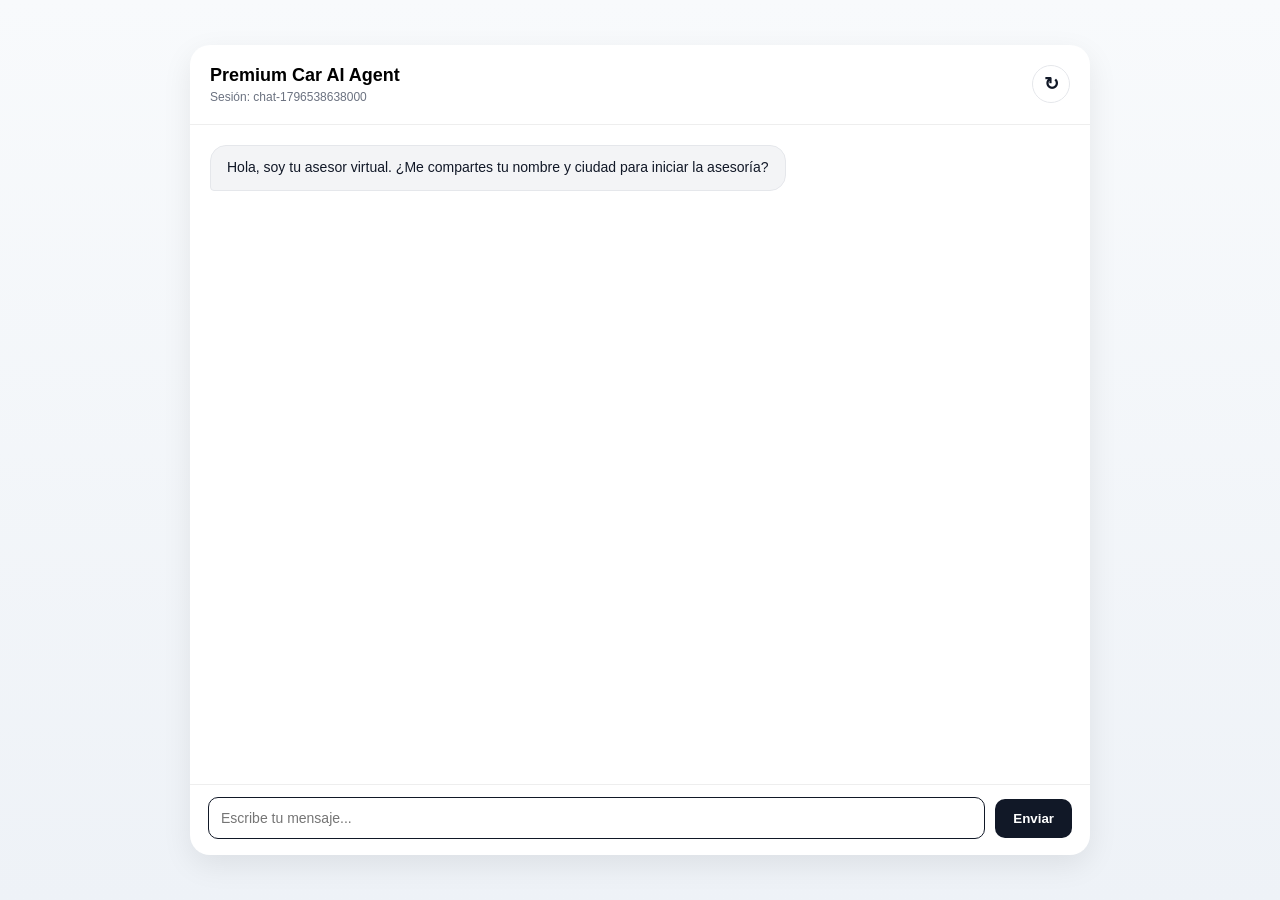
==== templates/chat.html @ faed9aef "Initial clean deployment version" ====
<!DOCTYPE html>
<html lang="es">
<head>
  <meta charset="UTF-8" />
  <meta name="viewport" content="width=device-width, initial-scale=1.0"/>
  <title>Premium Car AI Agent</title>

  <style>
    body {
      margin: 0;
      font-family: "Segoe UI", Arial, sans-serif;
      background: linear-gradient(180deg,#f8fafc,#eef2f7);
      display: flex;
      justify-content: center;
      align-items: center;
      height: 100vh;
    }

    .app {
      width: 90%;
      max-width: 900px;
      height: 90vh;
      background: white;
      border-radius: 20px;
      display: flex;
      flex-direction: column;
      box-shadow: 0 10px 30px rgba(0,0,0,0.08);
      overflow: hidden;
    }

    .header {
      padding: 20px;
      border-bottom: 1px solid #eee;
      display: flex;
      justify-content: space-between;
      align-items: flex-start;
      gap: 16px;
    }

    .title {
      font-weight: bold;
      font-size: 18px;
    }

    #sessionBadge {
      margin-top: 4px;
      font-size: 12px;
      color: #6b7280;
    }

    .header-actions {
      display: flex;
      gap: 8px;
      align-items: center;
    }

    .reset-button {
      background: #ffffff;
      color: #111827;
      border: 1px solid #e5e7eb;
      width: 38px;
      height: 38px;
      border-radius: 999px;
      padding: 0;
      font-size: 18px;
      line-height: 1;
    }

    .reset-button:hover {
      background: #f9fafb;
    }

    .chat {
      flex: 1;
      overflow-y: auto;
      padding: 20px;
      display: flex;
      flex-direction: column;
      gap: 12px;
    }

    .message-row {
      display: flex;
    }

    .message-row.user {
      justify-content: flex-end;
    }

    .message-row.agent {
      justify-content: flex-start;
    }

    .message {
      max-width: 70%;
      padding: 12px 16px;
      border-radius: 16px;
      font-size: 14px;
      line-height: 1.4;
      white-space: pre-wrap;
    }

    .message.user {
      background: #111827;
      color: white;
      border-bottom-right-radius: 4px;
    }

    .message.agent {
      background: #f3f4f6;
      color: #111827;
      border: 1px solid #e5e7eb;
      border-bottom-left-radius: 4px;
    }

    .composer {
      border-top: 1px solid #eee;
      padding: 12px 18px 16px;
      display: flex;
      gap: 10px;
      align-items: center;
      width: 100%;
      box-sizing: border-box;
    }

    .composer input {
      flex: 1 1 auto;
      min-width: 0;
      width: 100%;
      padding: 12px;
      border-radius: 10px;
      border: 1px solid #ddd;
      font-size: 14px;
      outline: none;
      box-sizing: border-box;
    }

    .composer input:focus {
      border-color: #111827;
    }
    .composer button {
      flex: 0 0 auto;
    }    
    
    button {
      background: #111827;
      color: white;
      border: none;
      padding: 12px 18px;
      border-radius: 10px;
      cursor: pointer;
      font-weight: 600;
    }

    button:disabled {
      opacity: 0.6;
      cursor: not-allowed;
    }

    .typing {
      padding: 10px 14px;
      border-radius: 14px;
      background: #f3f4f6;
      border: 1px solid #e5e7eb;
      font-size: 13px;
      color: #6b7280;
    }
    .quick-replies {
      border-top: 1px solid #eee;
      padding: 10px 18px 4px;
      display: none;
      flex-wrap: wrap;
      gap: 8px;
      background: #ffffff;
      box-sizing: border-box;
    }

    .quick-reply {
      background: #ffffff;
      color: #111827;
      border: 1px solid #d1d5db;
      padding: 8px 12px;
      border-radius: 999px;
      cursor: pointer;
      font-size: 13px;
      font-weight: 600;
      transition: all 0.15s ease;
    }

    .quick-reply:hover {
      background: #111827;
      color: #ffffff;
      border-color: #111827;
    }

  </style>
</head>

<body>

<div class="app">
  <div class="header">
    <div>
      <div class="title">Premium Car AI Agent</div>
      <div id="sessionBadge"></div>
    </div>

    <div class="header-actions">
      <button id="resetButton" class="reset-button" title="Nueva consulta" aria-label="Nueva consulta">↻</button>
    </div>
  </div>

 <div id="chat" class="chat"></div>

<div id="quickReplies" class="quick-replies"></div>

<div class="composer">
  <input id="input" placeholder="Escribe tu mensaje..." autocomplete="off">
  <button id="sendButton">Enviar</button>
</div>

<script>
/*
  Chat de prueba conectado a n8n.

  Producción local:
    http://localhost:5678/webhook/premium-car-agent

  Test webhook:
    http://localhost:5678/webhook-test/premium-car-agent
*/
const WEBHOOK_URL = localStorage.getItem("premiumCarWebhookUrl") || "http://localhost:5678/webhook/premium-car-agent";

const STORAGE_KEYS = {
  sessionId: "premiumCarSessionId",
  messages: "premiumCarMessages",
  leadState: "premiumCarLeadState",
  conversationHistory: "premiumCarConversationHistory"
};

const chat = document.getElementById("chat");
const input = document.getElementById("input");
const sendButton = document.getElementById("sendButton");
const resetButton = document.getElementById("resetButton");
const sessionBadge = document.getElementById("sessionBadge");
const quickReplies = document.getElementById("quickReplies");

const state = {
  sessionId: getOrCreateSessionId(),
  messages: getStoredArray(STORAGE_KEYS.messages),
  conversationHistory: getStoredArray(STORAGE_KEYS.conversationHistory),
  leadState: getStoredObject(STORAGE_KEYS.leadState)
};

function updateSessionBadge() {
  sessionBadge.innerText = "Sesión: " + state.sessionId;
}

function getOrCreateSessionId() {
  let sessionId = localStorage.getItem(STORAGE_KEYS.sessionId);

  if (!sessionId) {
    sessionId = "chat-" + Date.now();
    localStorage.setItem(STORAGE_KEYS.sessionId, sessionId);
  }

  return sessionId;
}

function getStoredArray(key) {
  try {
    return JSON.parse(localStorage.getItem(key)) || [];
  } catch {
    return [];
  }
}

function getStoredObject(key) {
  try {
    return JSON.parse(localStorage.getItem(key)) || {};
  } catch {
    return {};
  }
}

function persistState() {
  localStorage.setItem(STORAGE_KEYS.sessionId, state.sessionId);
  localStorage.setItem(STORAGE_KEYS.messages, JSON.stringify(state.messages.slice(-60)));
  localStorage.setItem(STORAGE_KEYS.conversationHistory, JSON.stringify(state.conversationHistory.slice(-12)));
  localStorage.setItem(STORAGE_KEYS.leadState, JSON.stringify(state.leadState || {}));
}

function addMessage(role, text, persist = true) {
  const row = document.createElement("div");
  row.className = "message-row " + role;

  const bubble = document.createElement("div");
  bubble.className = "message " + role;
  bubble.innerText = text;

  row.appendChild(bubble);
  chat.appendChild(row);
  chat.scrollTop = chat.scrollHeight;

  if (persist && text !== "Escribiendo...") {
    state.messages.push({ role, text });

    const historyRole = role === "agent" ? "assistant" : "user";
    state.conversationHistory.push({
      role: historyRole,
      content: text
    });

    state.messages = state.messages.slice(-60);
    state.conversationHistory = state.conversationHistory.slice(-12);
    persistState();
  }
}

function restoreMessages() {
  chat.innerHTML = "";

  if (state.messages.length === 0) {
    addMessage("agent", "Hola, soy tu asesor virtual. ¿Me compartes tu nombre y ciudad para iniciar la asesoría?");
    return;
  }

  state.messages.forEach((item) => {
    addMessage(item.role, item.text, false);
  });

  chat.scrollTop = chat.scrollHeight;
}

function addTyping() {
  removeTyping();

  const row = document.createElement("div");
  row.className = "message-row agent";
  row.id = "typing";

  const bubble = document.createElement("div");
  bubble.className = "typing";
  bubble.innerText = "Escribiendo...";

  row.appendChild(bubble);
  chat.appendChild(row);
  chat.scrollTop = chat.scrollHeight;
}

function removeTyping() {
  const typing = document.getElementById("typing");
  if (typing) typing.remove();
}

function getAgentReply(data) {
  return (
    data.assistant_reply ||
    data.reply ||
    data.message ||
    data.response ||
    data.output ||
    data.json?.assistant_reply ||
    data.json?.reply ||
    data.body?.assistant_reply ||
    data.body?.reply ||
    "Sin respuesta del agente."
  );
}

function getUpdatedLeadState(data) {
  return (
    data.updated_lead_state ||
    data.lead_state ||
    data.json?.updated_lead_state ||
    data.body?.updated_lead_state ||
    {}
  );
}

function getQuickReplies(data) {
  const replies =
    data.quick_replies ||
    data.quickReplies ||
    data.json?.quick_replies ||
    data.json?.quickReplies ||
    data.body?.quick_replies ||
    data.body?.quickReplies ||
    [];

  if (!Array.isArray(replies)) {
    return [];
  }

  return replies
    .map(reply => String(reply || "").trim())
    .filter(reply => reply)
    .slice(0, 4);
}

function renderQuickReplies(replies) {
  quickReplies.innerHTML = "";

  if (!Array.isArray(replies) || replies.length === 0) {
    quickReplies.style.display = "none";
    return;
  }

  replies.forEach(reply => {
    const button = document.createElement("button");
    button.type = "button";
    button.className = "quick-reply";
    button.innerText = reply;

    button.addEventListener("click", () => {
      quickReplies.innerHTML = "";
      quickReplies.style.display = "none";

      input.value = reply;
      sendMessage();
    });

    quickReplies.appendChild(button);
  });

  quickReplies.style.display = "flex";
}


function mergeLeadState(updatedLeadState) {
  if (!updatedLeadState || typeof updatedLeadState !== "object") {
    return;
  }

  state.leadState = {
    ...state.leadState,
    ...updatedLeadState
  };

  persistState();
}

async function sendMessage() {
  const message = input.value.trim();
  if (!message || sendButton.disabled) return;

  renderQuickReplies([]);

  addMessage("user", message);
  input.value = "";
  sendButton.disabled = true;
  addTyping();

  try {
    const payload = {
      session_id: state.sessionId,
      message: message,

      // -----------------------------
      // Estado acumulado enviado al backend
      // -----------------------------
      // Esto evita que el agente olvide nombre, ciudad, presupuesto,
      // modelo de interés y demás datos capturados en turnos previos.
      lead_state: state.leadState || {},
      conversation_history: state.conversationHistory.slice(-8),
      catalog_context: "",
      metadata: {
        source: "chat-html",
        mode: "full-page-test-chat"
      }
    };

    const res = await fetch(WEBHOOK_URL, {
      method: "POST",
      headers: {
        "Content-Type": "application/json"
      },
      body: JSON.stringify(payload)
    });

    const text = await res.text();

    if (!res.ok) {
      throw new Error("HTTP " + res.status + ": " + text);
    }

    if (!text) {
      throw new Error("Respuesta vacía desde n8n.");
    }

    let data;
    try {
      data = JSON.parse(text);
    } catch (parseError) {
      throw new Error("La respuesta no es JSON válido: " + text);
    }

    removeTyping();

    mergeLeadState(getUpdatedLeadState(data));

    const reply = getAgentReply(data);
    addMessage("agent", reply);

    renderQuickReplies(getQuickReplies(data));

  } catch (err) {
    removeTyping();
    console.error("Chat error:", err);

    addMessage(
      "agent",
      "Estoy teniendo un problema técnico. Intenta nuevamente en unos segundos."
    );
  } finally {
    sendButton.disabled = false;
    input.focus();
  }
}

function resetConversation() {
  localStorage.removeItem(STORAGE_KEYS.sessionId);
  localStorage.removeItem(STORAGE_KEYS.messages);
  localStorage.removeItem(STORAGE_KEYS.leadState);
  localStorage.removeItem(STORAGE_KEYS.conversationHistory);

  state.sessionId = "chat-" + Date.now();
  state.messages = [];
  state.conversationHistory = [];
  state.leadState = {};

  localStorage.setItem(STORAGE_KEYS.sessionId, state.sessionId);

  chat.innerHTML = "";
  renderQuickReplies([]);
  updateSessionBadge();
  addMessage("agent", "Hola, soy tu asesor virtual. ¿Me compartes tu nombre y ciudad para iniciar la asesoría?");
  input.focus();
}

sendButton.addEventListener("click", sendMessage);

resetButton.addEventListener("click", resetConversation);

input.addEventListener("keydown", function(e) {
  if (e.key === "Enter") {
    e.preventDefault();
    sendMessage();
  }
});

updateSessionBadge();
restoreMessages();
input.focus();
</script>

</body>
</html>
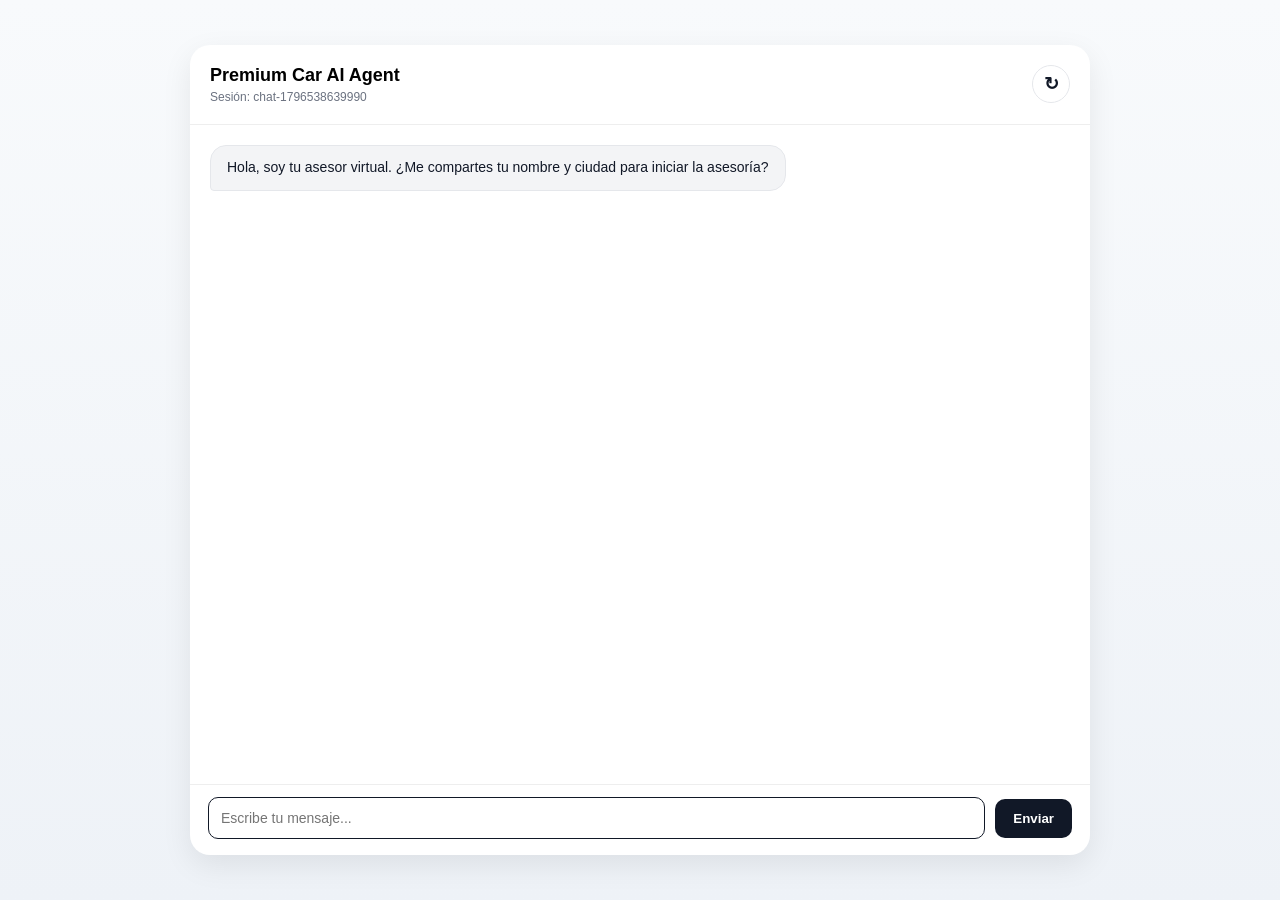
==== commit e3d8a51a: "Use environment-aware relative webhook URL" ====
--- a/templates/chat.html
+++ b/templates/chat.html
@@ -229,7 +229,15 @@
   Test webhook:
     http://localhost:5678/webhook-test/premium-car-agent
 */
-const WEBHOOK_URL = localStorage.getItem("premiumCarWebhookUrl") || "http://localhost:5678/webhook/premium-car-agent";
+const IS_LOCAL =
+  window.location.hostname === "localhost" ||
+  window.location.hostname === "127.0.0.1";
+
+const WEBHOOK_URL =
+  localStorage.getItem("premiumCarWebhookUrl") ||
+  (IS_LOCAL
+    ? "http://localhost:5678/webhook/premium-car-agent"
+    : "/webhook/premium-car-agent");
 
 const STORAGE_KEYS = {
   sessionId: "premiumCarSessionId",
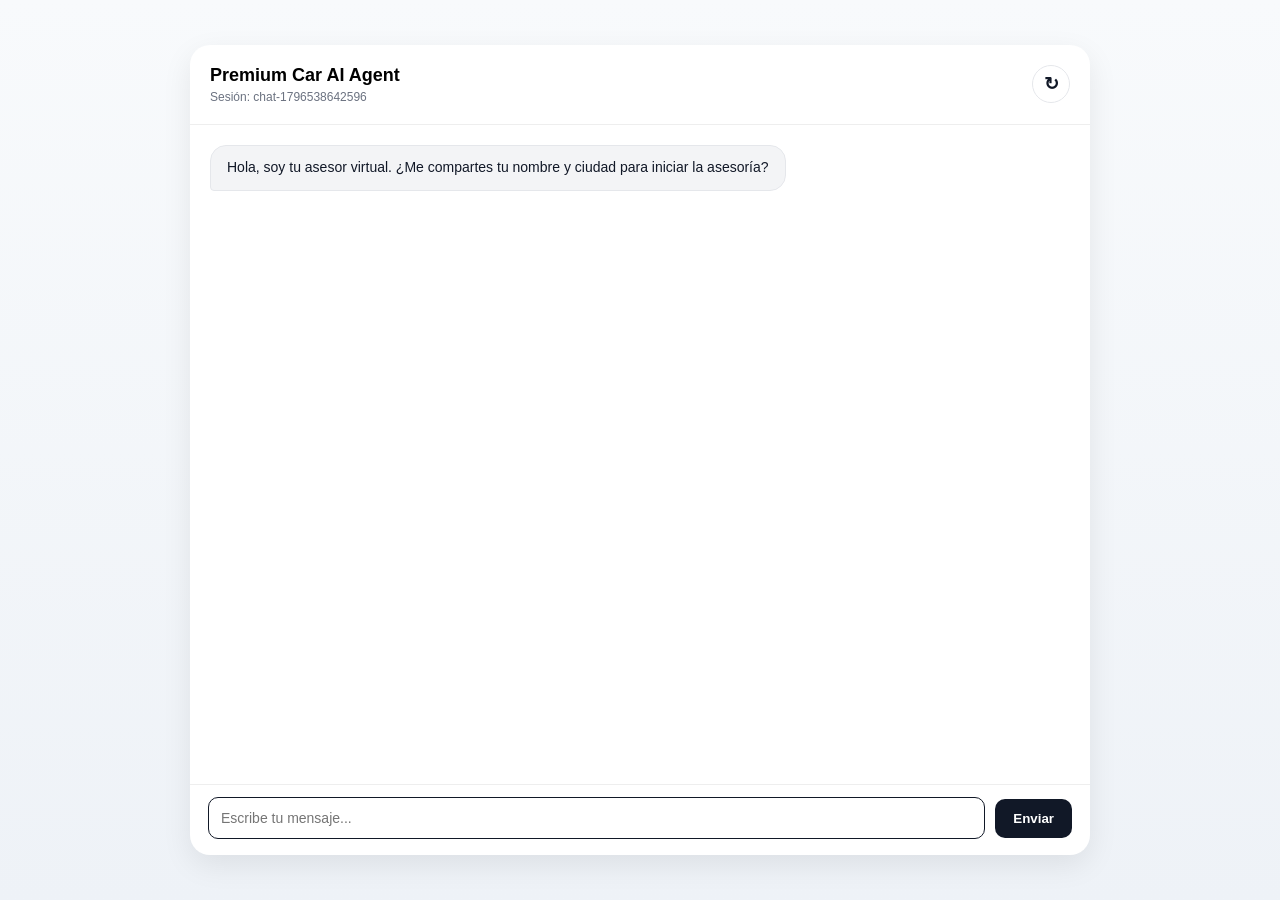
==== commit 91d28794: "Refine widget quick replies and document handling 6" ====
--- a/templates/chat.html
+++ b/templates/chat.html
@@ -542,7 +542,7 @@
   chat.innerHTML = "";
   renderQuickReplies([]);
   updateSessionBadge();
-  addMessage("agent", "Hola, soy tu asesor virtual. ¿Me compartes tu nombre y ciudad para iniciar la asesoría?");
+  addMessage("agent", "Hola, soy tu asesor virtual, bienvenido a Volvo. ¿En qué puedo ayudarte hoy?");
   input.focus();
 }
 
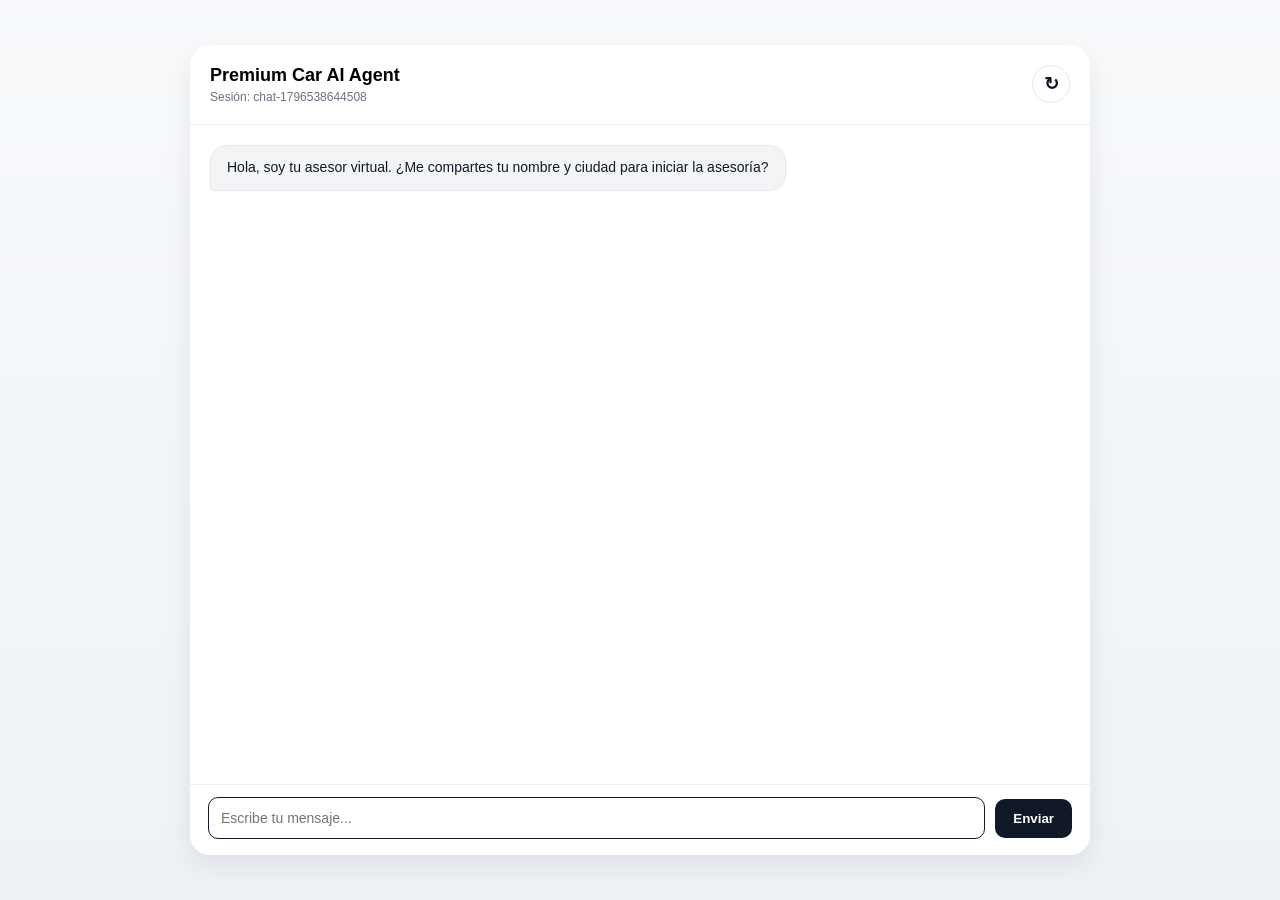
==== commit 40f3ae1e: "Refine handling cities 3" ====
--- a/templates/chat.html
+++ b/templates/chat.html
@@ -403,7 +403,7 @@
   return replies
     .map(reply => String(reply || "").trim())
     .filter(reply => reply)
-    .slice(0, 4);
+    .slice(0, 8);
 }
 
 function renderQuickReplies(replies) {
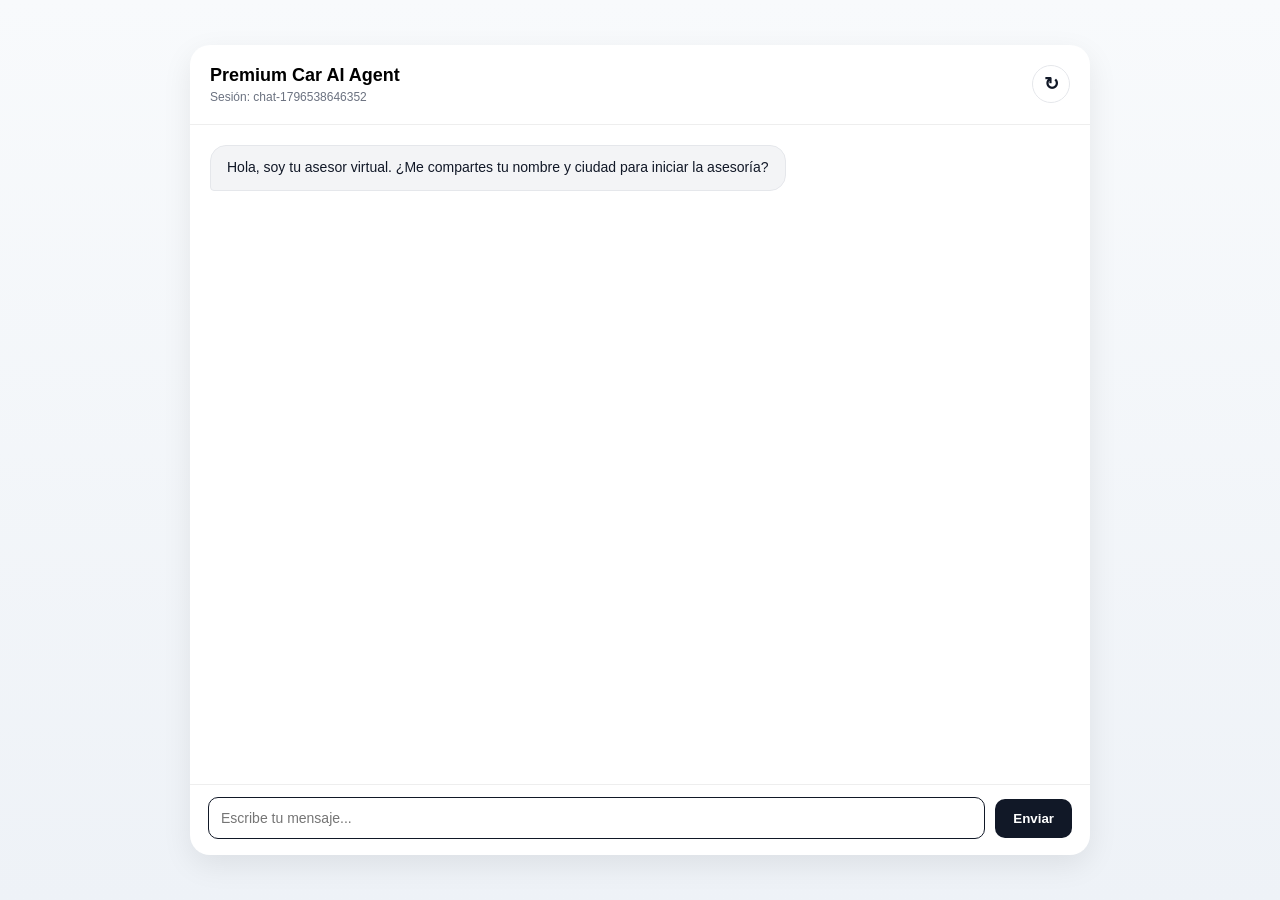
==== commit 4c22601c: "Refine handling cities 5" ====
--- a/templates/chat.html
+++ b/templates/chat.html
@@ -403,7 +403,7 @@
   return replies
     .map(reply => String(reply || "").trim())
     .filter(reply => reply)
-    .slice(0, 8);
+    .slice(0, 12);
 }
 
 function renderQuickReplies(replies) {
